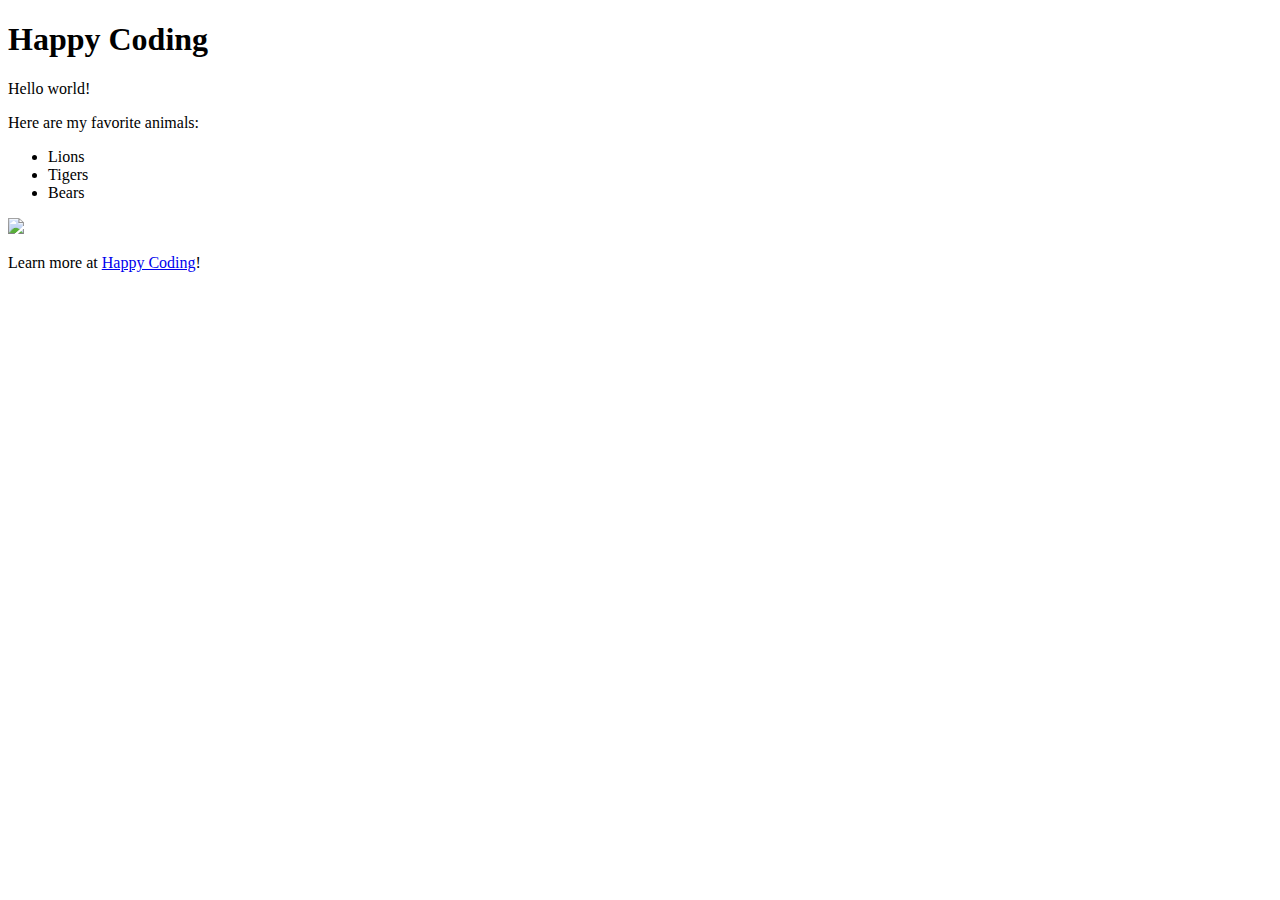
==== index.html @ 1821e22b "index" ====
<!DOCTYPE html>
<html>
  <head>
    <title>My First Webpage</title>
  </head>
  <body>
    <h1>Happy Coding</h1>
    <p>Hello world!</p>
    <p>Here are my favorite animals:</p>
    <ul>
      <li>Lions</li>
      <li>Tigers</li>
      <li>Bears</li>
    </ul>
    <img src="https://happycoding.io/images/stanley-1.jpg" />
    <p>Learn more at <a href="https://happycoding.io">Happy Coding</a>!</p>
  </body>
</html>
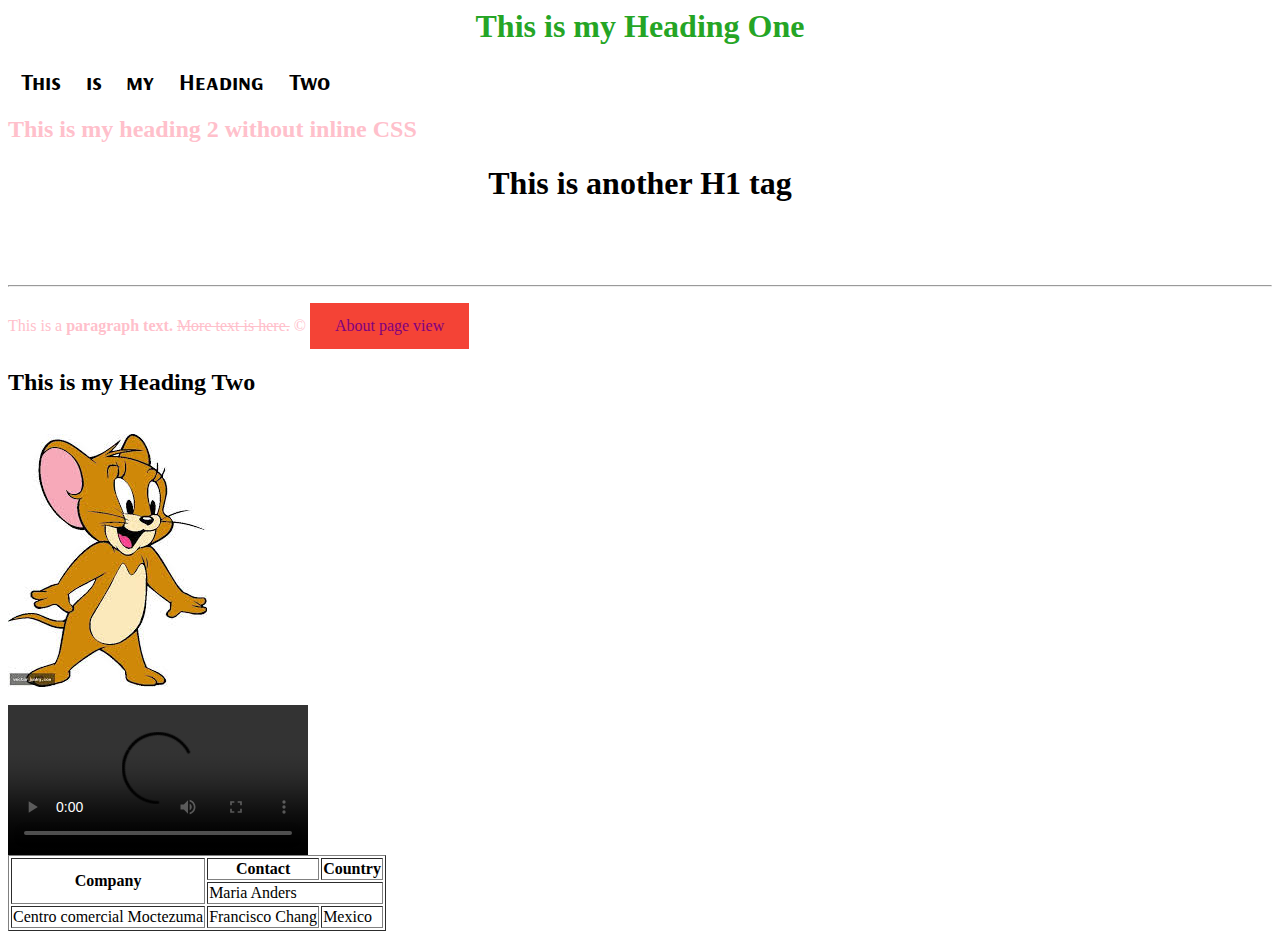
==== commit 9d68c7f3: "change index file" ====
--- a/index.html
+++ b/index.html
@@ -1,18 +1,57 @@
-<!DOCTYPE html>
 <html>
   <head>
-    <title>My First Webpage</title>
+    <title>Test File for HTML</title>
+    <link rel="icon" type="image/x-icon" href="Acess/IMG/google-logo.png" />
+    <link rel="stylesheet" href="Acess/CSS/MyStyle.css" />
+    <link rel="preconnect" href="https://fonts.googleapis.com" />
+    <link rel="preconnect" href="https://fonts.gstatic.com" crossorigin />
+    <link
+      href="https://fonts.googleapis.com/css2?family=Arsenal+SC:ital,wght@0,400;0,700;1,400;1,700&display=swap"
+      rel="stylesheet"
+    />
   </head>
   <body>
-    <h1>Happy Coding</h1>
-    <p>Hello world!</p>
-    <p>Here are my favorite animals:</p>
-    <ul>
-      <li>Lions</li>
-      <li>Tigers</li>
-      <li>Bears</li>
-    </ul>
-    <img src="https://happycoding.io/images/stanley-1.jpg" />
-    <p>Learn more at <a href="https://happycoding.io">Happy Coding</a>!</p>
+    <h1 id="Heading-section-top">This is my Heading One</h1>
+    <h2 class="font-sc-regular">This is my Heading Two</h2>
+    <h2 class="font-color-pink">This is my heading 2 without inline CSS</h2>
+    <h1>This is another H1 tag</h1>
+    <br />
+    <br />
+    <br />
+    <hr />
+    <p class="font-color-pink">
+      This is a <b>paragraph text.</b>
+      <strike>More text is here.</strike> &#169;
+      <a href="About.html">About page view</a>
+    </p>
+    <h2>This is my Heading Two</h2>
+
+    <br />
+    <img src="Acess/IMG/Jerry.jpeg" alt="Jerry the Mouse" />
+    <br />
+
+    <br />
+    <video autoplay controls>
+      <source
+        src="https://pqina.nl/media/sample-mp4-file.mp4"
+        type="video/mp4"
+      />
+    </video>
+    <br />
+    <table border="1">
+      <tr>
+        <th rowspan="2">Company</th>
+        <th>Contact</th>
+        <th>Country</th>
+      </tr>
+      <tr>
+        <td colspan="2">Maria Anders</td>
+      </tr>
+      <tr>
+        <td>Centro comercial Moctezuma</td>
+        <td>Francisco Chang</td>
+        <td>Mexico</td>
+      </tr>
+    </table>
   </body>
 </html>
--- a/Acess/CSS/MyStyle.css
+++ b/Acess/CSS/MyStyle.css
@@ -0,0 +1,39 @@
+h1 {
+  text-align: center;
+}
+
+#Heading-section-top {
+  color: rgb(37, 165, 37);
+}
+
+.font-color-pink {
+  color: pink;
+}
+
+.font-sc-regular {
+  font-family: "Arsenal SC", sans-serif;
+  font-weight: 700;
+  font-style: normal;
+}
+
+.font-sc-regular {
+  font-family: "Arsenal SC", sans-serif;
+  font-weight: 700;
+  font-style: normal;
+  text-indent: 1%;
+  word-spacing: 0.5cm;
+}
+
+a:link,
+a:visited {
+  background-color: #f44336;
+  color: purple;
+  padding: 14px 25px;
+  text-align: center;
+  text-decoration: none;
+  display: inline-block;
+}
+
+a:hover {
+  color: yellow;
+}
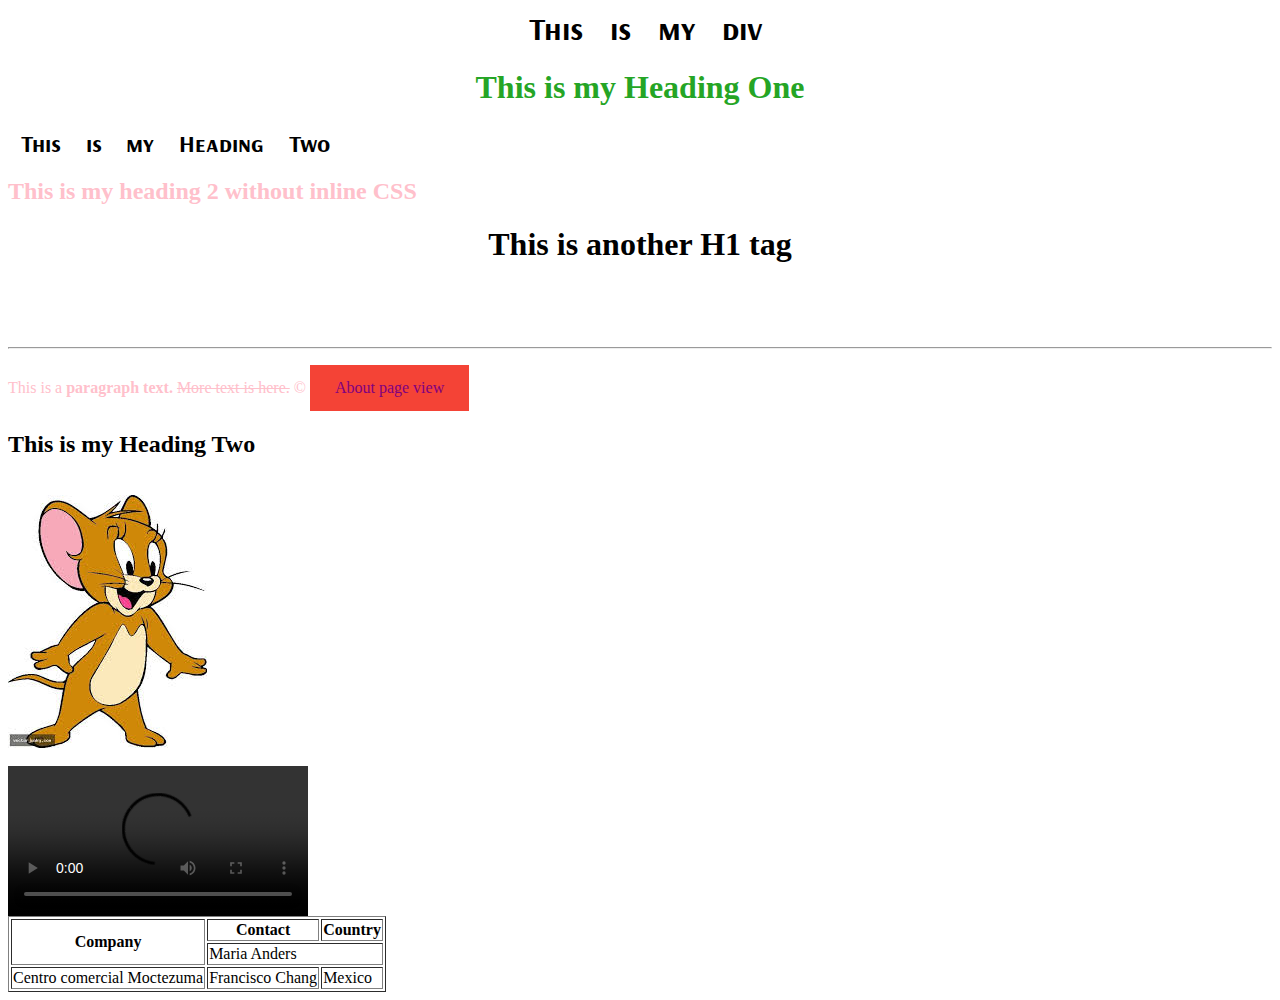
==== commit bf5afa73: "update code for assignment 4" ====
--- a/index.html
+++ b/index.html
@@ -10,7 +10,20 @@
       rel="stylesheet"
     />
   </head>
+
   <body>
+    <section>
+      <div class="font-sc-regular">
+        <div>
+          <h1>This is my div</h1>
+        </div>
+      </div>
+    </section>
+    <header>
+      <nav></nav>
+    </header>
+    <footer></footer>
+
     <h1 id="Heading-section-top">This is my Heading One</h1>
     <h2 class="font-sc-regular">This is my Heading Two</h2>
     <h2 class="font-color-pink">This is my heading 2 without inline CSS</h2>
--- a/Acess/CSS/MyStyle.css
+++ b/Acess/CSS/MyStyle.css
@@ -37,3 +37,9 @@
 a:hover {
   color: yellow;
 }
+
+@media (max-width: 767px) {
+  body {
+    background-color: lightblue;
+  }
+}
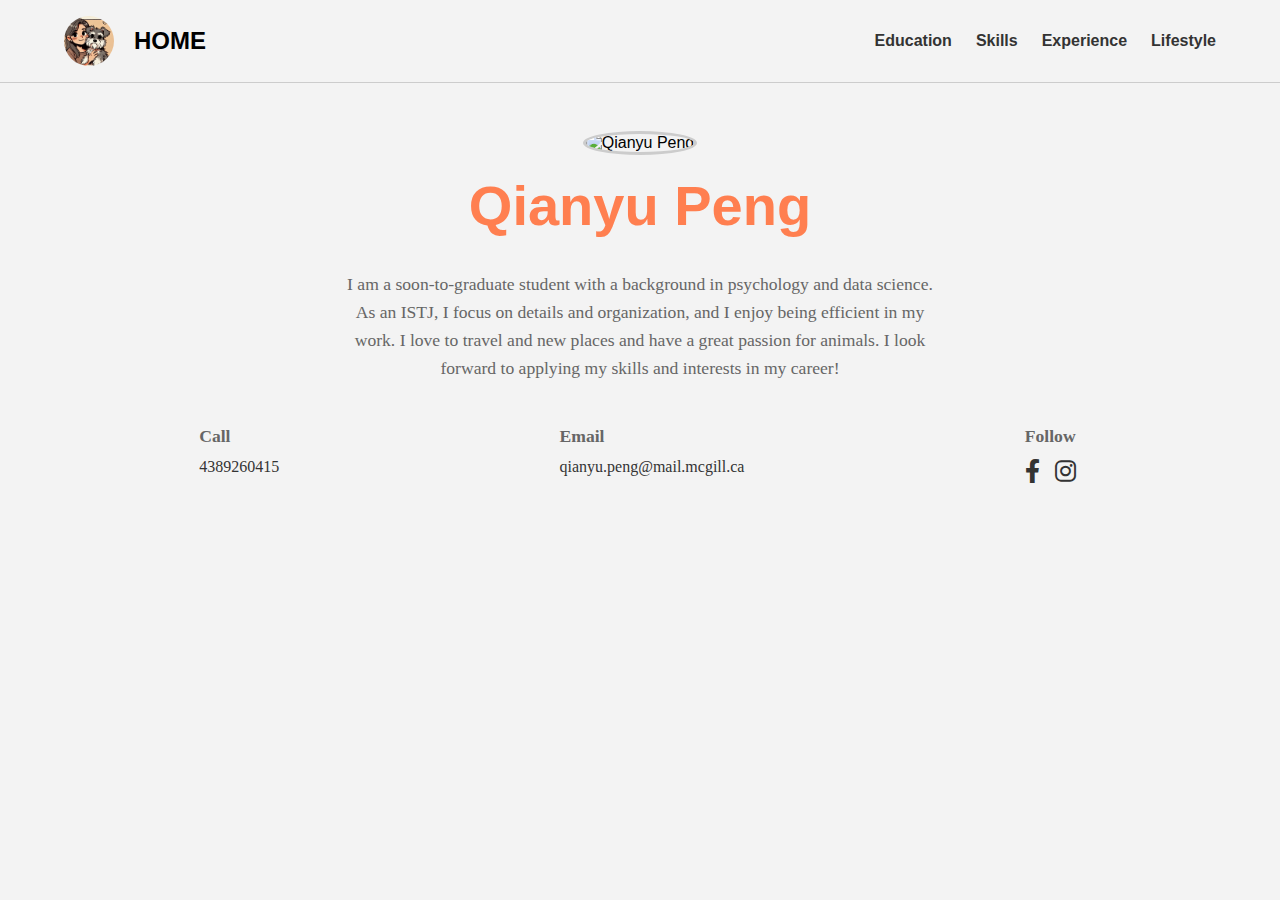
==== commit bb87fcf6: "Final website" ====
--- a/index.html
+++ b/index.html
@@ -1,70 +1,75 @@
-<html>
+<!DOCTYPE html>
+<html lang="zh">
   <head>
-    <title>Test File for HTML</title>
-    <link rel="icon" type="image/x-icon" href="Acess/IMG/google-logo.png" />
-    <link rel="stylesheet" href="Acess/CSS/MyStyle.css" />
-    <link rel="preconnect" href="https://fonts.googleapis.com" />
-    <link rel="preconnect" href="https://fonts.gstatic.com" crossorigin />
+    <meta charset="UTF-8" />
+    <meta name="viewport" content="width=device-width, initial-scale=1.0" />
+    <title>Qianyu Peng's Portfolio</title>
+    <link rel="stylesheet" href="style.css" />
     <link
-      href="https://fonts.googleapis.com/css2?family=Arsenal+SC:ital,wght@0,400;0,700;1,400;1,700&display=swap"
       rel="stylesheet"
+      href="https://cdnjs.cloudflare.com/ajax/libs/font-awesome/6.0.0-beta3/css/all.min.css"
     />
   </head>
+  <body>
+    <header>
+      <div class="logo-container">
+        <a href="index.html" class="logo-link">
+          <img src="profile-image.jpg" alt="Profile Logo" class="logo" />
+          <h1>HOME</h1>
+        </a>
+      </div>
+      <nav>
+        <ul>
+          <li><a href="final education page.html">Education</a></li>
+          <li><a href="final skills page.html">Skills</a></li>
+          <li><a href="final experience page.html">Experience</a></li>
+          <li><a href="final lifestyle page.html">Lifestyle</a></li>
+        </ul>
+      </nav>
+    </header>
 
-  <body>
-    <section>
-      <div class="font-sc-regular">
-        <div>
-          <h1>This is my div</h1>
+    <main>
+      <div class="profile-section">
+        <img src="main-profile.jpg" alt="Qianyu Peng" class="profile-pic" />
+        <h2>Qianyu Peng</h2>
+        <p class="arsenal-sc-regular">
+          I am a soon-to-graduate student with a background in psychology and
+          data science. As an ISTJ, I focus on details and organization, and I
+          enjoy being efficient in my work. I love to travel and new places and
+          have a great passion for animals. I look forward to applying my skills
+          and interests in my career!
+        </p>
+      </div>
+    </main>
+
+    <footer>
+      <div class="contact-item">
+        <p class="arsenal-sc-regular">Call</p>
+        <a class="arsenal-sc-regular" href="tel:+1234567890">4389260415</a>
+      </div>
+      <div class="contact-item">
+        <p class="arsenal-sc-regular">Email</p>
+        <a class="arsenal-sc-regular" href="mailto:info@mysite.com"
+          >qianyu.peng@mail.mcgill.ca</a
+        >
+      </div>
+      <div class="contact-item follow">
+        <p class="arsenal-sc-regular">Follow</p>
+        <div class="social-icons">
+          <a
+            href="https://www.facebook.com/pqianyu?mibextid=LQQJ4d"
+            class="social-icon"
+            target="_blank"
+            ><i class="fab fa-facebook-f"></i>
+          </a>
+          <a
+            href="https://www.instagram.com/_pen9uu_/profilecard/?igsh=MXZydnFycXhyYmg0dg=="
+            class="social-icon"
+            target="_blank"
+            ><i class="fab fa-instagram"></i>
+          </a>
         </div>
       </div>
-    </section>
-    <header>
-      <nav></nav>
-    </header>
-    <footer></footer>
-
-    <h1 id="Heading-section-top">This is my Heading One</h1>
-    <h2 class="font-sc-regular">This is my Heading Two</h2>
-    <h2 class="font-color-pink">This is my heading 2 without inline CSS</h2>
-    <h1>This is another H1 tag</h1>
-    <br />
-    <br />
-    <br />
-    <hr />
-    <p class="font-color-pink">
-      This is a <b>paragraph text.</b>
-      <strike>More text is here.</strike> &#169;
-      <a href="About.html">About page view</a>
-    </p>
-    <h2>This is my Heading Two</h2>
-
-    <br />
-    <img src="Acess/IMG/Jerry.jpeg" alt="Jerry the Mouse" />
-    <br />
-
-    <br />
-    <video autoplay controls>
-      <source
-        src="https://pqina.nl/media/sample-mp4-file.mp4"
-        type="video/mp4"
-      />
-    </video>
-    <br />
-    <table border="1">
-      <tr>
-        <th rowspan="2">Company</th>
-        <th>Contact</th>
-        <th>Country</th>
-      </tr>
-      <tr>
-        <td colspan="2">Maria Anders</td>
-      </tr>
-      <tr>
-        <td>Centro comercial Moctezuma</td>
-        <td>Francisco Chang</td>
-        <td>Mexico</td>
-      </tr>
-    </table>
+    </footer>
   </body>
 </html>
--- a/style.css
+++ b/style.css
@@ -0,0 +1,427 @@
+* {
+  margin: 0;
+  padding: 0;
+  box-sizing: border-box;
+}
+
+body {
+  font-family: Arial, sans-serif;
+  background-color: #f3f3f3;
+}
+
+header {
+  display: flex;
+  align-items: center;
+  justify-content: space-between;
+  padding: 1rem 4rem;
+  background-color: #f3f3f3;
+  border-bottom: 1px solid #ccc;
+}
+
+.logo-container {
+  display: flex;
+  align-items: center;
+}
+
+.logo-link {
+  display: flex;
+  align-items: center;
+  text-decoration: none;
+  color: inherit;
+}
+
+.logo {
+  width: 50px;
+  height: 50px;
+  border-radius: 50%;
+  margin-right: 20px;
+}
+
+header h1 {
+  font-size: 1.5em;
+}
+
+nav ul {
+  list-style: none;
+  display: flex;
+  gap: 1.5rem;
+}
+
+nav ul li a {
+  text-decoration: none;
+  color: #333;
+  font-weight: bold;
+  transition: color 0.3s;
+}
+
+nav ul li a:hover {
+  color: #ff7f50; /* 悬停时的文字颜色 */
+}
+
+main {
+  display: flex;
+  flex-direction: column;
+  align-items: center;
+  padding: 3rem 2rem;
+  text-align: center;
+}
+
+.profile-section {
+  max-width: 600px;
+  margin-top: 0rem;
+}
+
+.profile-pic {
+  width: 300px;
+  height: 300px;
+  border-radius: 50%;
+  border: 3px solid #ccc;
+  margin-bottom: 3rem;
+  object-fit: cover;
+}
+
+h2 {
+  font-size: 3.5em;
+  color: #ff7f50;
+  margin-top: -30px;
+  margin-bottom: 2rem;
+}
+
+p {
+  font-size: 1.1em;
+  color: #666;
+  line-height: 1.6;
+}
+
+footer {
+  display: flex;
+  margin-top: -25px;
+  justify-content: space-around;
+  align-items: flex-start;
+  padding: 1rem 4rem;
+  background-color: #f3f3f3; /* 调整背景色与您的页面一致 */
+  color: #f3f3f3;
+}
+
+.contact-item {
+  display: flex;
+  flex-direction: column; /* 垂直排列标题和内容 */
+  align-items: flex-start; /* 左对齐 */
+  text-align: left;
+}
+
+.contact-item p {
+  font-weight: bold;
+  margin-bottom: 0.5rem;
+}
+
+.contact-item a {
+  color: #333;
+  text-decoration: none;
+  margin-right: 10px; /* 添加间距 */
+}
+
+.contact-item a:hover {
+  text-decoration: underline;
+}
+
+.contact-item.follow {
+  display: flex;
+  flex-direction: column;
+  align-items: flex-start;
+}
+
+.contact-item.follow a {
+  display: inline-block;
+  margin-right: 5px;
+}
+
+.social-icons {
+  display: flex;
+  gap: 10px; /* 控制图标之间的间距 */
+}
+
+.social-icon {
+  font-size: 1.5em;
+  color: #333;
+  text-decoration: none;
+  margin: 0 0px;
+}
+
+.social-icon:hover {
+  color: #888;
+}
+
+/* Responsive layout */
+@media (max-width: 768px) {
+  header {
+    padding: 1rem 2rem;
+  }
+  nav ul {
+    flex-direction: column;
+  }
+
+  h2 {
+    font-size: 2em;
+  }
+}
+
+.arsenal-sc-regular {
+  font-family: "Arsenal SC", serif;
+  font-weight: 400;
+  font-style: normal;
+}
+
+/* 教育页面样式 */
+
+.education-section {
+  color: #333;
+  padding: 0rem;
+  text-align: center;
+}
+
+.education-header h2 {
+  font-size: 6em;
+  color: #ff7f50;
+  margin-bottom: -1rem;
+  margin-top: 0rem;
+}
+
+.education-entry {
+  text-align: left;
+  max-width: 950px;
+}
+
+.education-time {
+  font-size: 1.2em;
+  color: #666;
+  margin-top: 2rem;
+}
+
+.education-entry h3 {
+  font-style: italic;
+  font-size: 2em;
+  color: #666;
+}
+
+.education-cgpa {
+  font-size: 1.2em;
+  color: #666;
+  line-height: 1.6;
+}
+
+.education-description {
+  font-size: 1em;
+  color: #666;
+  line-height: 1.6;
+}
+
+.download-button {
+  display: inline-block;
+  padding: 0.8rem 1.5rem;
+  font-size: 1em;
+  color: #fff;
+  background-color: #666;
+  text-decoration: none;
+  border-radius: 5px;
+  font-weight: bold;
+  transition: background-color 0.3s ease;
+}
+
+.download-button:hover {
+  background-color: #888;
+}
+
+/* 技术页面样式 */
+
+.skills-header h2 {
+  font-size: 6em;
+  color: #ff7f50;
+  margin-bottom: -1rem;
+  margin-top: 0rem;
+}
+
+.skills-content {
+  max-width: 1200px;
+  margin: 0 auto;
+  padding: 2rem;
+  text-align: center;
+}
+
+.skills-title {
+  font-size: 3em;
+  color: #ff7f50;
+  margin-bottom: 2rem;
+}
+
+.skills-grid {
+  display: grid;
+  grid-template-columns: 1fr 1fr;
+  gap: 4rem;
+  justify-items: center;
+  align-items: center;
+  padding: 4rem 0;
+}
+
+.skill-item {
+  display: flex;
+  align-items: center;
+  justify-content: start;
+  gap: 1rem;
+  padding: 2rem;
+  border-radius: 8px;
+  background-color: #f9f9f9;
+  box-shadow: 0 4px 8px rgba(0, 0, 0, 0.1);
+  width: 100%;
+  height: 100%; /* 确保每个技能项高度一致 */
+}
+
+.skill-item i {
+  font-size: 2.5rem; /* 增大图标尺寸 */
+  color: #333;
+  display: flex;
+  align-items: center;
+  justify-content: center;
+  min-width: 2.5rem; /* 固定宽度，确保图标在所有项中对齐 */
+  height: 2.5rem; /* 固定高度，确保图标在所有项中对齐 */
+}
+
+.skill-details {
+  text-align: left;
+  display: flex;
+  flex-direction: column;
+  justify-content: center; /* 垂直居中对齐 */
+}
+
+.skill-details p {
+  margin: 0;
+  font-size: 1.5rem;
+  color: #333;
+}
+
+/* 经历页面样式 */
+
+.experience-section {
+  color: #333;
+  padding: 0rem;
+  text-align: center;
+}
+
+.experience-header h2 {
+  font-size: 6em;
+  color: #ff7f50;
+  margin-bottom: -1rem;
+  margin-top: 0rem;
+}
+
+.experience-entry {
+  text-align: left;
+  max-width: 950px;
+}
+
+.experience-time {
+  font-size: 1.2em;
+  color: #666;
+  margin-top: 2.3rem;
+}
+
+.experience-entry h3 {
+  font-style: italic;
+  font-size: 2em;
+  color: #666;
+}
+
+.experience-location {
+  font-size: 1.2em;
+  color: #666;
+  line-height: 1.6;
+}
+
+.experience-description {
+  font-size: 1em;
+  color: #666;
+  line-height: 1.6;
+  margin-left: 1rem;
+}
+
+/* 生活页面样式 */
+
+.lifestyle-header h2 {
+  font-size: 6em;
+  color: #ff7f50;
+  margin-bottom: -5rem;
+  margin-top: 0rem;
+  margin-bottom: 1rem;
+}
+
+/* Base styling */
+body {
+  font-family: Arial, sans-serif;
+  margin: 0;
+  padding: 0;
+}
+
+.carousel-container {
+  width: 800px;
+  height: 60vh;
+  overflow: hidden;
+  position: relative;
+  display: flex;
+  align-items: center;
+  justify-content: center;
+}
+
+.carousel {
+  display: flex;
+  transition: transform 0.5s ease-in-out;
+}
+.carousel-item {
+  min-width: 100%;
+  height: 100%;
+  display: none; /* Hide non-active items */
+}
+
+.carousel-item.active {
+  display: block; /* Show the active item */
+}
+
+.carousel-image {
+  width: 100%;
+  height: 100%;
+  object-fit: cover;
+}
+
+.carousel-button {
+  position: absolute;
+  top: 50%;
+  transform: translateY(-50%);
+  background-color: rgba(0, 0, 0, 0.5);
+  border: none;
+  color: #fff;
+  padding: 10px 20px;
+  cursor: pointer;
+  z-index: 10;
+  font-size: 2rem;
+  user-select: none;
+}
+
+.carousel-button.prev {
+  left: 10px;
+}
+
+.carousel-button.next {
+  right: 10px;
+}
+
+.text-section {
+  padding: 1rem;
+  margin-top: 1rem;
+  text-align: center;
+}
+
+.text-section p {
+  font-size: 1rem;
+  line-height: 1.5;
+  max-width: 1500px;
+  margin: 0 auto;
+}
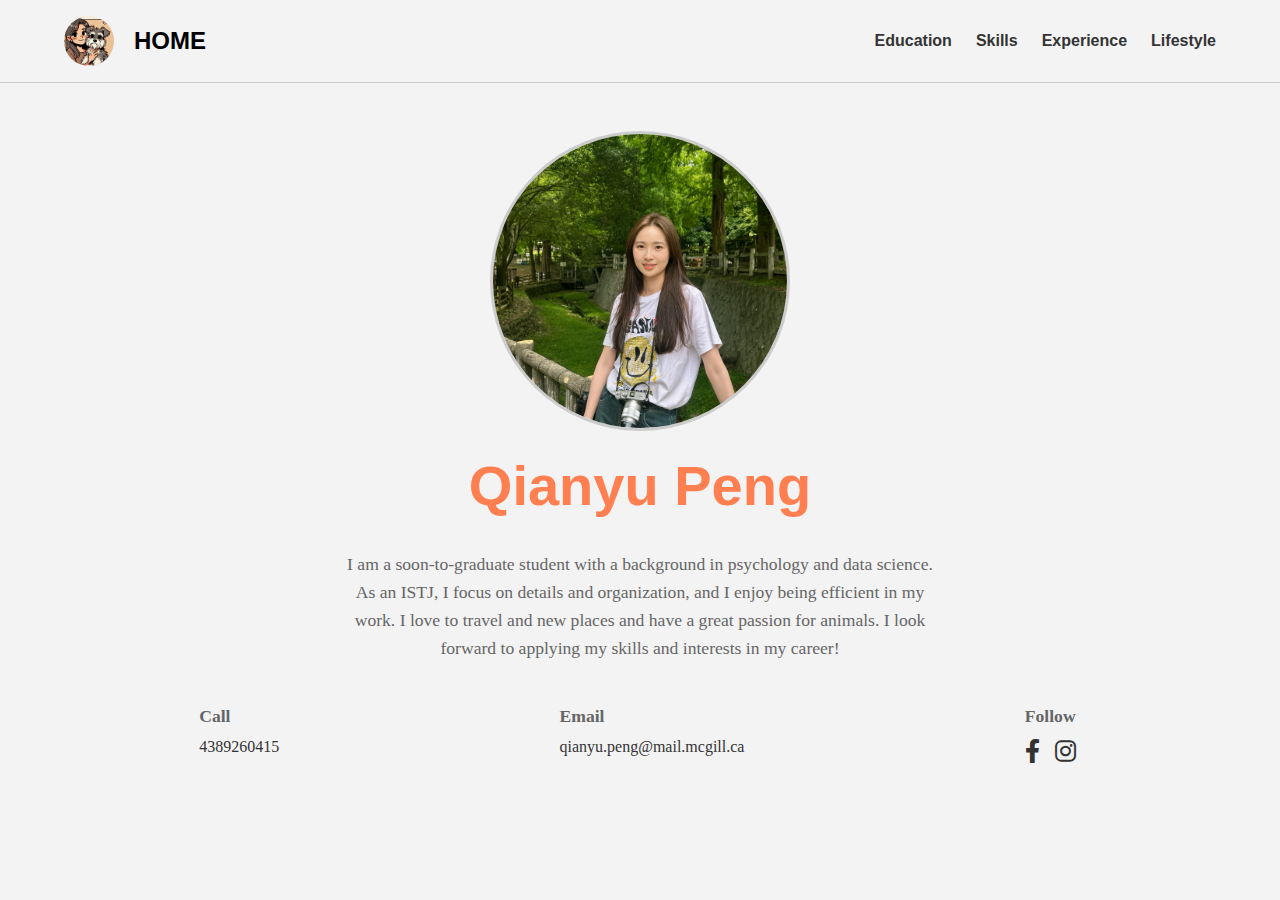
==== commit 5737258e: "final change" ====
--- a/index.html
+++ b/index.html
@@ -9,6 +9,7 @@
       rel="stylesheet"
       href="https://cdnjs.cloudflare.com/ajax/libs/font-awesome/6.0.0-beta3/css/all.min.css"
     />
+    <link rel="icon" href="profile-image.jpg" type="image/jpg" />
   </head>
   <body>
     <header>
--- a/style.css
+++ b/style.css
@@ -425,3 +425,13 @@
   max-width: 1500px;
   margin: 0 auto;
 }
+
+.site-footer {
+  text-align: center; /* 居中对齐 */
+  padding: 1rem; /* 内边距，适当留白 */
+  background-color: #f3f3f3; /* 背景颜色，可根据你的页面主题调整 */
+  color: #333; /* 字体颜色 */
+  font-size: 0.9rem; /* 字体大小 */
+  position: relative; /* 确保不会遮挡页面内容 */
+  bottom: 0; /* 如果需要固定在底部，可设置此值 */
+  width: 100%; /* 占满页面宽度 */